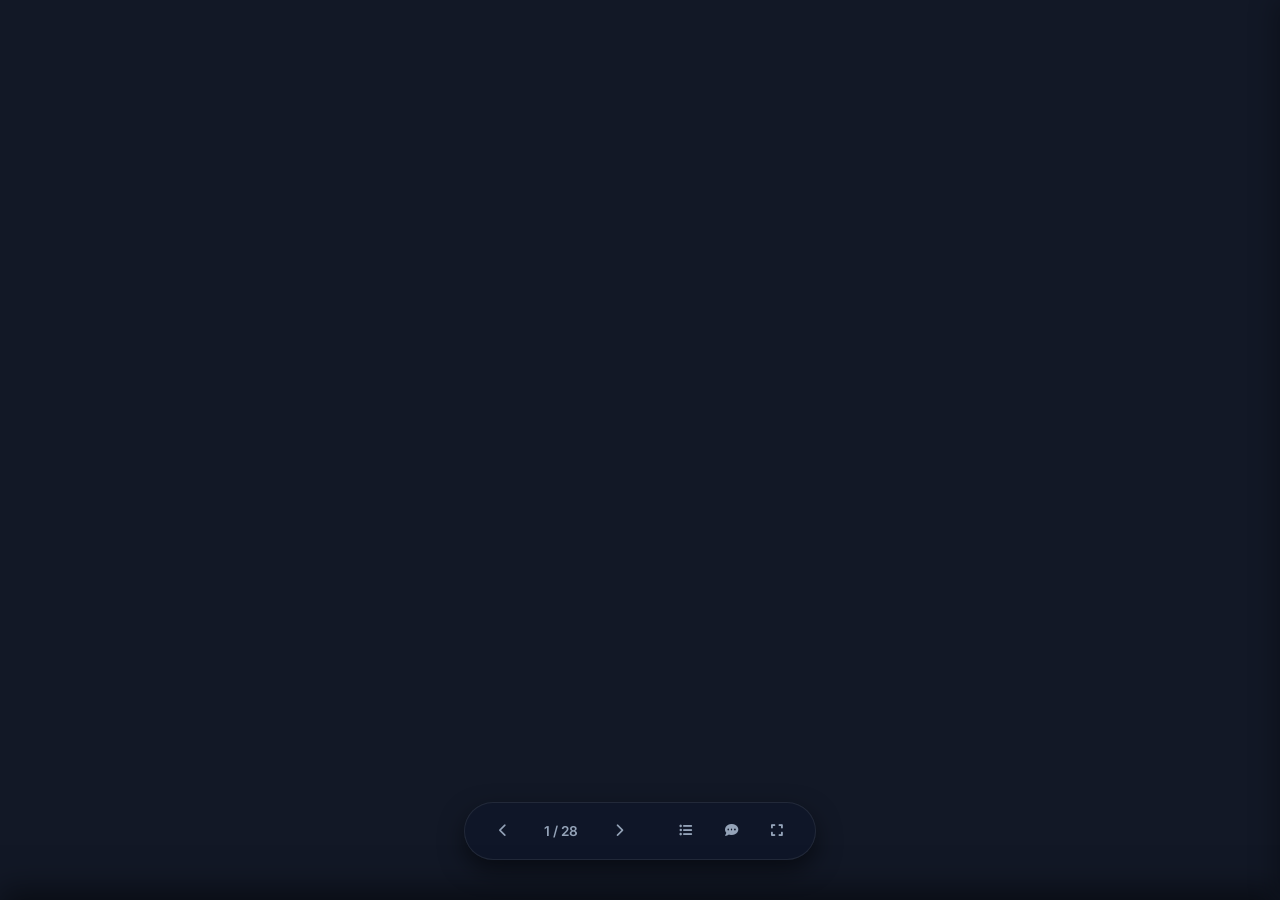
==== modul1/index.html @ 4d589148 "Initial commit: Workshop AI Hub with 4 Modules" ====
<!DOCTYPE html>
<html lang="id">
<head>
  <meta charset="UTF-8">
  <meta name="viewport" content="width=device-width, initial-scale=1.0">
  <title>Slide Interaktif Modul 3: Analisis Bibliometrik & Deteksi Research Gap</title>
  
  <!-- Fonts & Icons -->
  <link rel="preconnect" href="https://fonts.googleapis.com">
  <link rel="preconnect" href="https://fonts.gstatic.com" crossorigin>
  <link href="https://fonts.googleapis.com/css2?family=Inter:wght@300;400;500;600;700&family=Outfit:wght@400;500;600;700;800&family=Fira+Code:wght@400;500&display=swap" rel="stylesheet">
  <link rel="stylesheet" href="https://cdnjs.cloudflare.com/ajax/libs/font-awesome/6.4.0/css/all.min.css">
  
  <!-- Custom Stylesheet -->
  <link rel="stylesheet" href="style.css">
</head>
<body class="theme-dark">

  <div id="app-container" class="layout-presentation">
    
    <!-- 1. MAIN PRESENTATION AREA -->
    <main id="presentation-area">
      <div id="slide-container">
        <!-- Slide content will be rendered dynamically here via slides.js -->
        <div id="active-slide-wrapper"></div>
      </div>
      
      <!-- Slide Navigation Controls overlay -->
      <div id="nav-overlay">
        <div class="nav-control-group">
          <button id="btn-prev" class="nav-btn" title="Slide Sebelumnya (Panah Kiri)"><i class="fa-solid fa-chevron-left"></i></button>
          <span id="slide-indicator">1 / 28</span>
          <button id="btn-next" class="nav-btn" title="Slide Selanjutnya (Panah Kanan / Spasi)"><i class="fa-solid fa-chevron-right"></i></button>
        </div>
        
        <div class="nav-control-group">
          <button id="btn-drawer-toggle" class="nav-btn" title="Daftar Slide"><i class="fa-solid fa-list-ul"></i></button>
          <button id="btn-notes-toggle" class="nav-btn" title="Tampilkan Catatan Presenter"><i class="fa-solid fa-comment-dots"></i></button>
          <button id="btn-fullscreen" class="nav-btn" title="Layar Penuh (F)"><i class="fa-solid fa-expand"></i></button>
        </div>
      </div>
    </main>
    
    <!-- 2. PRESENTER NOTES PANEL (Toggleable Sidebar) -->
    <aside id="presenter-panel" class="hidden">
      <div class="panel-header">
        <h3><i class="fa-solid fa-chalkboard-user"></i> Presenter Hub</h3>
        <button id="btn-close-notes" class="close-btn"><i class="fa-solid fa-xmark"></i></button>
      </div>
      <div class="panel-content">
        <div class="notes-section">
          <h4><i class="fa-solid fa-comments"></i> 💬 Diskusi Pemantik</h4>
          <div id="discussion-note-box" class="note-box discussion">
            <!-- Rendered dynamically -->
          </div>
        </div>
        <div class="notes-section">
          <h4><i class="fa-solid fa-microphone"></i> 🎤 Catatan Pembicara</h4>
          <div id="speaker-note-box" class="note-box speaker">
            <!-- Rendered dynamically -->
          </div>
        </div>
        <div class="notes-section">
          <h4><i class="fa-solid fa-circle-info"></i> 📊 Data & Referensi</h4>
          <div id="reference-note-box" class="note-box reference">
            <!-- Rendered dynamically -->
          </div>
        </div>
      </div>
    </aside>

    <!-- 3. SLIDE DRAWER (Slide List / Thumbnails Navigation) -->
    <div id="slide-drawer" class="drawer-hidden">
      <div class="drawer-header">
        <h3>Peta Navigasi Slide</h3>
        <button id="btn-close-drawer" class="close-btn"><i class="fa-solid fa-xmark"></i></button>
      </div>
      <div id="drawer-list" class="drawer-content">
        <!-- Rendered dynamically -->
      </div>
    </div>
    
  </div>

  <!-- Slide Data and Presentation Engine -->
  <script src="slides.js"></script>
</body>
</html>
---- modul1/style.css ----
/* ==========================================================================
   INTERACTIVE PRESENTATION SYSTEM - CUSTOM STYLESHEET
   Aesthetics: Canva Midnight / Deep Space (Premium Dark Mode)
   ========================================================================== */

:root {
  --bg-main: #0B0F19;
  --bg-slide: #121826;
  --bg-card: rgba(30, 41, 59, 0.7);
  --bg-card-hover: rgba(30, 41, 59, 0.9);
  
  --border-color: rgba(255, 255, 255, 0.08);
  --border-active: #0ea5e9;
  
  --text-main: #f1f5f9;
  --text-muted: #94a3b8;
  --text-dark: #0f172a;
  
  --accent-cyan: #06b6d4;
  --accent-blue: #3b82f6;
  --accent-sky: #0ea5e9;
  --accent-purple: #a855f7;
  --accent-emerald: #10b981;
  --accent-rose: #f43f5e;
  --accent-amber: #f59e0b;

  --font-title: 'Outfit', 'Inter', sans-serif;
  --font-body: 'Inter', sans-serif;
  --font-code: 'Fira Code', monospace;
  
  --shadow-premium: 0 10px 30px -10px rgba(0, 0, 0, 0.5), 0 1px 1px rgba(255, 255, 255, 0.05) inset;
  --transition-smooth: all 0.3s cubic-bezier(0.4, 0, 0.2, 1);
}

/* ==========================================================================
   RESET & BASICS
   ========================================================================== */
* {
  box-sizing: border-box;
  margin: 0;
  padding: 0;
  user-select: none;
}

body {
  background-color: var(--bg-main);
  color: var(--text-main);
  font-family: var(--font-body);
  overflow: hidden;
  height: 100vh;
  width: 100vw;
}

button {
  cursor: pointer;
  border: none;
  background: none;
  font-family: inherit;
  color: inherit;
}

/* ==========================================================================
   LAYOUT STRUCTURE
   ========================================================================== */
#app-container {
  display: flex;
  height: 100vh;
  width: 100vw;
  position: relative;
  overflow: hidden;
}

/* Presentation Main Area */
#presentation-area {
  flex: 1;
  display: flex;
  flex-direction: column;
  align-items: stretch;
  justify-content: stretch;
  position: relative;
  background-color: var(--bg-main);
  padding: 0;
  height: 100%;
  transition: var(--transition-smooth);
}

/* Slide viewport container (fills screen like a real website) */
#slide-container {
  width: 100%;
  height: 100%;
  background-color: var(--bg-slide);
  position: relative;
  overflow: hidden;
  display: flex;
  align-items: stretch;
  justify-content: stretch;
  transition: var(--transition-smooth);
}

/* Slide Wrapper */
#active-slide-wrapper {
  width: 100%;
  height: 100%;
  padding: 30px 50px 40px 50px;
  position: relative;
  display: flex;
  flex-direction: column;
  justify-content: space-between;
}

/* ==========================================================================
   MOCK WEBSITE HEADER NAV (Eric Kunto Style Integration)
   ========================================================================== */
.mock-web-header {
  display: flex;
  justify-content: space-between;
  align-items: center;
  padding: 10px 0 15px 0;
  border-bottom: 1px solid rgba(255, 255, 255, 0.05);
  margin-bottom: 15px;
}

.mock-web-brand {
  display: flex;
  align-items: center;
  gap: 8px;
  font-family: var(--font-title);
  font-weight: 700;
  font-size: 1rem;
  color: var(--text-main);
}

.mock-web-brand i {
  color: var(--accent-sky);
}

.mock-web-nav {
  display: flex;
  gap: 15px;
}

.mock-web-link {
  font-family: var(--font-title);
  font-size: 0.8rem;
  font-weight: 500;
  color: var(--text-muted);
  padding: 4px 10px;
  border-radius: 4px;
  transition: var(--transition-smooth);
}

.mock-web-link:hover {
  color: var(--text-main);
  background: rgba(255,255,255,0.05);
}

.mock-web-link.active {
  color: var(--accent-sky);
  background: rgba(14, 165, 233, 0.1);
}

/* Sidebar Notes Panel */
#presenter-panel {
  width: 400px;
  background-color: #0f1524;
  border-left: 1px solid var(--border-color);
  display: flex;
  flex-direction: column;
  height: 100%;
  transition: var(--transition-smooth);
  z-index: 10;
  box-shadow: -5px 0 25px rgba(0,0,0,0.3);
}

#presenter-panel.hidden {
  margin-right: -400px;
}

.panel-header {
  padding: 20px;
  border-bottom: 1px solid var(--border-color);
  display: flex;
  justify-content: space-between;
  align-items: center;
}

.panel-header h3 {
  font-family: var(--font-title);
  font-size: 1.1rem;
  color: var(--accent-sky);
  display: flex;
  align-items: center;
  gap: 10px;
}

.panel-content {
  flex: 1;
  padding: 20px;
  overflow-y: auto;
  display: flex;
  flex-direction: column;
  gap: 20px;
}

.notes-section h4 {
  font-family: var(--font-title);
  font-size: 0.95rem;
  margin-bottom: 10px;
  color: var(--text-main);
  border-left: 3px solid var(--accent-blue);
  padding-left: 8px;
}

.note-box {
  background: rgba(255, 255, 255, 0.03);
  border: 1px solid var(--border-color);
  border-radius: 8px;
  padding: 12px 16px;
  font-size: 0.9rem;
  line-height: 1.5;
  color: var(--text-muted);
}

.note-box.discussion {
  border-color: rgba(245, 158, 11, 0.2);
  background: rgba(245, 158, 11, 0.02);
  color: #fbd38d;
}

.note-box ul {
  padding-left: 20px;
  margin-top: 5px;
}

.note-box li {
  margin-bottom: 6px;
}

.close-btn {
  color: var(--text-muted);
  font-size: 1.2rem;
  transition: var(--transition-smooth);
}

.close-btn:hover {
  color: var(--accent-rose);
}

/* ==========================================================================
   SLIDE TEMPLATE DESIGNS & CONTENT STYLING
   ========================================================================== */

/* Title & Subtitle Styling */
.slide-header {
  margin-bottom: 15px;
}

.slide-header h2 {
  font-family: var(--font-title);
  font-size: 2rem;
  font-weight: 800;
  background: linear-gradient(135deg, #ffffff 30%, #94a3b8 100%);
  -webkit-background-clip: text;
  -webkit-text-fill-color: transparent;
  letter-spacing: -0.5px;
}

.slide-header .slide-subtitle {
  font-size: 0.9rem;
  color: var(--accent-sky);
  margin-top: 3px;
  font-weight: 500;
}

.slide-body {
  flex: 1;
  display: flex;
  flex-direction: column;
  justify-content: center;
  gap: 15px;
}

.slide-footer {
  display: flex;
  justify-content: space-between;
  align-items: center;
  font-size: 0.75rem;
  color: var(--text-muted);
  border-top: 1px solid rgba(255, 255, 255, 0.05);
  padding-top: 12px;
  margin-top: 15px;
}

/* Template: Cover Slide */
.slide-layout-cover {
  display: flex;
  flex-direction: column;
  justify-content: center;
  align-items: center;
  text-align: center;
  height: 100%;
}

.slide-layout-cover h1 {
  font-family: var(--font-title);
  font-size: 3.2rem;
  font-weight: 800;
  line-height: 1.15;
  background: linear-gradient(135deg, #ffffff 40%, var(--accent-sky) 100%);
  -webkit-background-clip: text;
  -webkit-text-fill-color: transparent;
  margin-bottom: 15px;
}

.slide-layout-cover p.subtitle {
  font-size: 1.3rem;
  color: var(--text-muted);
  margin-bottom: 35px;
}

.cover-meta {
  background: rgba(255,255,255,0.03);
  border: 1px solid var(--border-color);
  padding: 12px 25px;
  border-radius: 12px;
  font-size: 0.9rem;
  color: var(--accent-cyan);
}

/* Template: Two Column Grid */
.slide-grid-2 {
  display: grid;
  grid-template-columns: 1fr 1fr;
  gap: 30px;
  align-items: center;
  height: 100%;
}

.grid-col {
  display: flex;
  flex-direction: column;
  gap: 12px;
}

/* MOCK SEARCH BOX AGENDA (Eric Kunto Style) */
.search-agenda-container {
  display: flex;
  flex-direction: column;
  align-items: center;
  justify-content: center;
  height: 100%;
  gap: 15px;
}

.search-agenda-box {
  width: 90%;
  max-width: 550px;
  background: #ffffff;
  border-radius: 24px;
  border: 1px solid #dfe1e5;
  padding: 10px 18px;
  display: flex;
  align-items: center;
  gap: 12px;
  box-shadow: 0 4px 15px rgba(0,0,0,0.1);
  color: #202124;
}

.search-agenda-box i {
  color: #70757a;
  font-size: 1.1rem;
}

.search-agenda-input {
  flex: 1;
  font-family: var(--font-body);
  font-size: 0.95rem;
  color: #202124;
  font-weight: 500;
  border: none;
  background: transparent;
  outline: none;
}

.search-agenda-dropdown {
  width: 90%;
  max-width: 550px;
  background: #ffffff;
  border-radius: 16px;
  box-shadow: 0 10px 25px rgba(0,0,0,0.3);
  border: 1px solid #dfe1e5;
  overflow: hidden;
  display: flex;
  flex-direction: column;
}

.search-agenda-item {
  display: flex;
  align-items: center;
  gap: 15px;
  padding: 10px 20px;
  color: #3c4043;
  font-size: 0.85rem;
  font-weight: 500;
  cursor: pointer;
  border-bottom: 1px solid #f1f3f4;
  transition: background 0.2s;
}

.search-agenda-item:last-child {
  border-bottom: none;
}

.search-agenda-item:hover {
  background: #f1f3f4;
}

.search-agenda-item i {
  color: #9aa0a6;
  font-size: 0.95rem;
}

.search-agenda-item strong {
  color: #1a0dab;
}

/* CLOSING PROFILE CARD (Eric Kunto Style) */
.profile-card-container {
  display: grid;
  grid-template-columns: 220px 1fr;
  gap: 30px;
  align-items: center;
  background: rgba(30, 41, 59, 0.4);
  border: 1px solid var(--border-color);
  border-radius: 16px;
  padding: 25px;
  box-shadow: var(--shadow-premium);
}

.profile-card-photo {
  width: 100%;
  aspect-ratio: 1;
  border-radius: 50%;
  border: 4px solid var(--accent-sky);
  background: radial-gradient(circle, var(--accent-blue) 0%, var(--bg-main) 100%);
  display: flex;
  align-items: center;
  justify-content: center;
  font-size: 5rem;
  color: var(--text-main);
  box-shadow: 0 0 20px rgba(14, 165, 233, 0.3);
}

.profile-card-info {
  display: flex;
  flex-direction: column;
  gap: 12px;
}

.profile-card-name {
  font-family: var(--font-title);
  font-size: 1.6rem;
  font-weight: 800;
  color: var(--text-main);
}

.profile-card-title {
  font-size: 0.95rem;
  color: var(--accent-cyan);
  font-weight: 600;
  margin-top: -5px;
}

.profile-card-details {
  display: grid;
  grid-template-columns: 1fr 1fr;
  gap: 10px;
  font-size: 0.8rem;
  color: var(--text-muted);
}

.profile-card-detail-item {
  display: flex;
  align-items: center;
  gap: 8px;
}

.profile-card-detail-item i {
  color: var(--accent-sky);
}

/* Tables Styling */
table.premium-table {
  width: 100%;
  border-collapse: collapse;
  margin-top: 10px;
  font-size: 0.9rem;
  box-shadow: 0 4px 6px -1px rgba(0,0,0,0.1);
  border-radius: 8px;
  overflow: hidden;
}

table.premium-table th {
  background-color: rgba(14, 165, 233, 0.15);
  color: var(--accent-sky);
  font-family: var(--font-title);
  font-weight: 600;
  text-align: left;
  padding: 12px 16px;
  border-bottom: 2px solid rgba(14, 165, 233, 0.3);
}

table.premium-table td {
  padding: 12px 16px;
  border-bottom: 1px solid rgba(255,255,255,0.04);
  background-color: rgba(30, 41, 59, 0.3);
  color: var(--text-main);
}

table.premium-table tr:hover td {
  background-color: rgba(30, 41, 59, 0.5);
}

table.premium-table tr:last-child td {
  border-bottom: none;
}

/* Card components */
.stat-card-row {
  display: flex;
  gap: 20px;
  justify-content: space-between;
  width: 100%;
}

.stat-card {
  flex: 1;
  background: var(--bg-card);
  border: 1px solid var(--border-color);
  border-radius: 12px;
  padding: 20px;
  text-align: center;
  transition: var(--transition-smooth);
}

.stat-card:hover {
  transform: translateY(-5px);
  background: var(--bg-card-hover);
  border-color: rgba(14, 165, 233, 0.4);
}

.stat-val {
  font-family: var(--font-title);
  font-size: 2.2rem;
  font-weight: 800;
  color: var(--accent-sky);
  margin-bottom: 5px;
}

.stat-lbl {
  font-size: 0.85rem;
  color: var(--text-muted);
  text-transform: uppercase;
  letter-spacing: 0.5px;
}

/* Code block terminal */
.terminal-block {
  background-color: #080c14;
  border: 1px solid var(--border-color);
  border-radius: 10px;
  padding: 20px;
  position: relative;
  font-family: var(--font-code);
  font-size: 0.85rem;
  color: #a7f3d0;
  overflow: auto;
  line-height: 1.6;
}

.terminal-header {
  position: absolute;
  top: 8px;
  right: 12px;
  display: flex;
  gap: 6px;
}

.terminal-dot {
  width: 8px;
  height: 8px;
  border-radius: 50%;
}
.dot-red { background-color: #ef4444; }
.dot-yellow { background-color: #f59e0b; }
.dot-green { background-color: #10b981; }

.btn-copy {
  position: absolute;
  bottom: 8px;
  right: 12px;
  background: rgba(255,255,255,0.05);
  border: 1px solid var(--border-color);
  border-radius: 4px;
  padding: 4px 8px;
  font-size: 0.75rem;
  color: var(--text-muted);
  transition: var(--transition-smooth);
}

.btn-copy:hover {
  background: rgba(255,255,255,0.15);
  color: var(--text-main);
}

/* Bullet lists styling */
ul.slide-list {
  list-style: none;
  display: flex;
  flex-direction: column;
  gap: 12px;
}

ul.slide-list li {
  position: relative;
  padding-left: 28px;
  font-size: 1.05rem;
  line-height: 1.5;
  color: var(--text-main);
}

ul.slide-list li::before {
  content: "\f058"; /* check-circle standard */
  font-family: "Font Awesome 6 Free";
  font-weight: 900;
  position: absolute;
  left: 0;
  color: var(--accent-sky);
  font-size: 1.1rem;
}

ul.slide-list.list-cross li::before {
  content: "\f057"; /* times-circle */
  color: var(--accent-rose);
}

ul.slide-list.list-bullet li::before {
  content: "\f111"; /* small bullet */
  font-size: 0.6rem;
  top: 4px;
  color: var(--accent-cyan);
}

/* Quote box block */
.quote-box {
  border-left: 4px solid var(--accent-blue);
  background: rgba(59, 130, 246, 0.05);
  padding: 20px;
  border-radius: 0 12px 12px 0;
  font-style: italic;
  line-height: 1.6;
  margin: 10px 0;
}

/* ==========================================================================
   NAVIGATION OVERLAY
   ========================================================================== */
#nav-overlay {
  position: absolute;
  bottom: 40px;
  left: 50%;
  transform: translateX(-50%);
  background: rgba(15, 23, 42, 0.8);
  backdrop-filter: blur(12px);
  border: 1px solid var(--border-color);
  padding: 10px 20px;
  border-radius: 30px;
  display: flex;
  gap: 30px;
  align-items: center;
  box-shadow: 0 10px 25px rgba(0,0,0,0.5);
  z-index: 5;
  transition: opacity 0.3s;
}

#presentation-area:hover #nav-overlay {
  opacity: 1;
}

/* Hide controls if mouse inactive, but keep simple design readable */
.nav-control-group {
  display: flex;
  gap: 10px;
  align-items: center;
}

.nav-btn {
  width: 36px;
  height: 36px;
  border-radius: 50%;
  display: flex;
  align-items: center;
  justify-content: center;
  color: var(--text-muted);
  transition: var(--transition-smooth);
}

.nav-btn:hover {
  background-color: rgba(255, 255, 255, 0.1);
  color: var(--text-main);
}

#slide-indicator {
  font-size: 0.85rem;
  color: var(--text-muted);
  font-weight: 600;
  min-width: 60px;
  text-align: center;
}

/* ==========================================================================
   SLIDE DRAWER (SLIDE LIST)
   ========================================================================== */
#slide-drawer {
  position: absolute;
  bottom: 0;
  left: 0;
  width: 100%;
  height: 250px;
  background-color: #0f1524;
  border-top: 1px solid var(--border-color);
  box-shadow: 0 -10px 30px rgba(0,0,0,0.5);
  z-index: 20;
  display: flex;
  flex-direction: column;
  transition: var(--transition-smooth);
}

#slide-drawer.drawer-hidden {
  transform: translateY(250px);
}

.drawer-header {
  padding: 15px 25px;
  border-bottom: 1px solid var(--border-color);
  display: flex;
  justify-content: space-between;
  align-items: center;
}

.drawer-header h3 {
  font-family: var(--font-title);
  font-size: 1rem;
  color: var(--text-main);
}

.drawer-content {
  flex: 1;
  display: flex;
  gap: 20px;
  padding: 20px 25px;
  overflow-x: auto;
  align-items: center;
}

/* Thumbnail Items */
.drawer-item {
  flex: 0 0 180px;
  height: 110px;
  background-color: var(--bg-slide);
  border: 2px solid var(--border-color);
  border-radius: 8px;
  padding: 10px;
  display: flex;
  flex-direction: column;
  justify-content: space-between;
  cursor: pointer;
  transition: var(--transition-smooth);
}

.drawer-item:hover {
  transform: translateY(-5px);
  border-color: rgba(14, 165, 233, 0.4);
}

.drawer-item.active {
  border-color: var(--border-active);
  box-shadow: 0 0 10px rgba(14, 165, 233, 0.3);
}

.drawer-item-num {
  font-size: 0.75rem;
  font-weight: 700;
  color: var(--accent-sky);
}

.drawer-item-title {
  font-size: 0.75rem;
  line-height: 1.3;
  color: var(--text-main);
  font-weight: 500;
  display: -webkit-box;
  -webkit-line-clamp: 3;
  -webkit-box-orient: vertical;
  overflow: hidden;
}

/* ==========================================================================
   INTERACTIVE WIDGETS
   ========================================================================== */

/* WIDGET 1: Query Builder */
.query-builder-widget {
  background: var(--bg-card);
  border: 1px solid var(--border-color);
  border-radius: 12px;
  padding: 20px;
  display: flex;
  flex-direction: column;
  gap: 15px;
}

.form-row {
  display: flex;
  gap: 15px;
}

.form-group {
  flex: 1;
  display: flex;
  flex-direction: column;
  gap: 6px;
}

.form-group label {
  font-size: 0.75rem;
  text-transform: uppercase;
  color: var(--text-muted);
  font-weight: 600;
}

.form-group input {
  background: rgba(0,0,0,0.25);
  border: 1px solid var(--border-color);
  border-radius: 6px;
  padding: 8px 12px;
  color: var(--text-main);
  font-family: inherit;
  font-size: 0.85rem;
}

.form-group input:focus {
  border-color: var(--border-active);
  outline: none;
}

/* WIDGET 2: VOSviewer Interactive Map */
.vos-widget-container {
  display: flex;
  flex-direction: column;
  height: 100%;
  gap: 15px;
}

.vos-tabs {
  display: flex;
  gap: 10px;
  border-bottom: 1px solid var(--border-color);
  padding-bottom: 5px;
}

.vos-tab-btn {
  padding: 8px 16px;
  border-radius: 6px 6px 0 0;
  font-family: var(--font-title);
  font-size: 0.85rem;
  color: var(--text-muted);
  transition: var(--transition-smooth);
}

.vos-tab-btn:hover {
  color: var(--text-main);
  background: rgba(255,255,255,0.03);
}

.vos-tab-btn.active {
  color: var(--text-main);
  background: rgba(14, 165, 233, 0.15);
  border-bottom: 2px solid var(--accent-sky);
}

.vos-map-canvas {
  flex: 1;
  background-color: #030712;
  border: 1px solid var(--border-color);
  border-radius: 8px;
  position: relative;
  overflow: hidden;
  min-height: 250px;
}

.vos-node {
  position: absolute;
  border-radius: 50%;
  display: flex;
  align-items: center;
  justify-content: center;
  color: #000;
  font-weight: 700;
  font-size: 0.65rem;
  text-align: center;
  cursor: pointer;
  transition: all 0.5s ease;
  box-shadow: 0 4px 6px rgba(0,0,0,0.3);
}

.vos-node span {
  display: block;
  width: 100%;
  overflow: hidden;
  text-overflow: ellipsis;
  white-space: nowrap;
  padding: 0 4px;
}

.vos-line {
  position: absolute;
  background-color: rgba(255,255,255,0.15);
  height: 1px;
  transform-origin: top left;
  pointer-events: none;
  z-index: 1;
  transition: all 0.5s ease;
}

.vos-sidebar-info {
  background: var(--bg-card);
  border: 1px solid var(--border-color);
  border-radius: 8px;
  padding: 12px;
  font-size: 0.8rem;
  color: var(--text-muted);
}

.vos-sidebar-info h5 {
  font-family: var(--font-title);
  color: var(--accent-sky);
  margin-bottom: 5px;
}

/* WIDGET 3: Data Cleaning Game */
.cleaning-widget {
  background: var(--bg-card);
  border: 1px solid var(--border-color);
  border-radius: 12px;
  padding: 20px;
}

.cleaning-row {
  display: flex;
  align-items: center;
  justify-content: space-between;
  padding: 10px;
  border-bottom: 1px solid rgba(255,255,255,0.04);
  font-size: 0.85rem;
}

.cleaning-row:last-child {
  border-bottom: none;
}

.cleaning-dirty {
  font-family: var(--font-code);
  color: var(--accent-rose);
}

.cleaning-btn {
  background: rgba(16, 185, 129, 0.15);
  border: 1px solid rgba(16, 185, 129, 0.3);
  color: var(--accent-emerald);
  padding: 4px 10px;
  border-radius: 4px;
  font-size: 0.75rem;
  transition: var(--transition-smooth);
}

.cleaning-btn:hover {
  background: var(--accent-emerald);
  color: var(--text-dark);
}

.cleaning-btn.merged {
  background: rgba(255,255,255,0.05);
  border-color: var(--border-color);
  color: var(--text-muted);
  cursor: default;
}

/* WIDGET 4: Interactive Checklist */
.interactive-checklist {
  display: flex;
  flex-direction: column;
  gap: 10px;
}

.checklist-item {
  display: flex;
  align-items: center;
  gap: 12px;
  background: rgba(255,255,255,0.02);
  border: 1px solid var(--border-color);
  border-radius: 8px;
  padding: 12px 16px;
  cursor: pointer;
  transition: var(--transition-smooth);
}

.checklist-item:hover {
  background: rgba(255,255,255,0.05);
}

.checklist-item.checked {
  border-color: rgba(16, 185, 129, 0.4);
  background: rgba(16, 185, 129, 0.03);
}

.checklist-item .checkbox-icon {
  font-size: 1.2rem;
  color: var(--text-muted);
  transition: var(--transition-smooth);
}

.checklist-item.checked .checkbox-icon {
  color: var(--accent-emerald);
}

.checklist-item-text {
  font-size: 0.9rem;
  line-height: 1.4;
}

.checklist-item.checked .checklist-item-text {
  text-decoration: line-through;
  color: var(--text-muted);
}
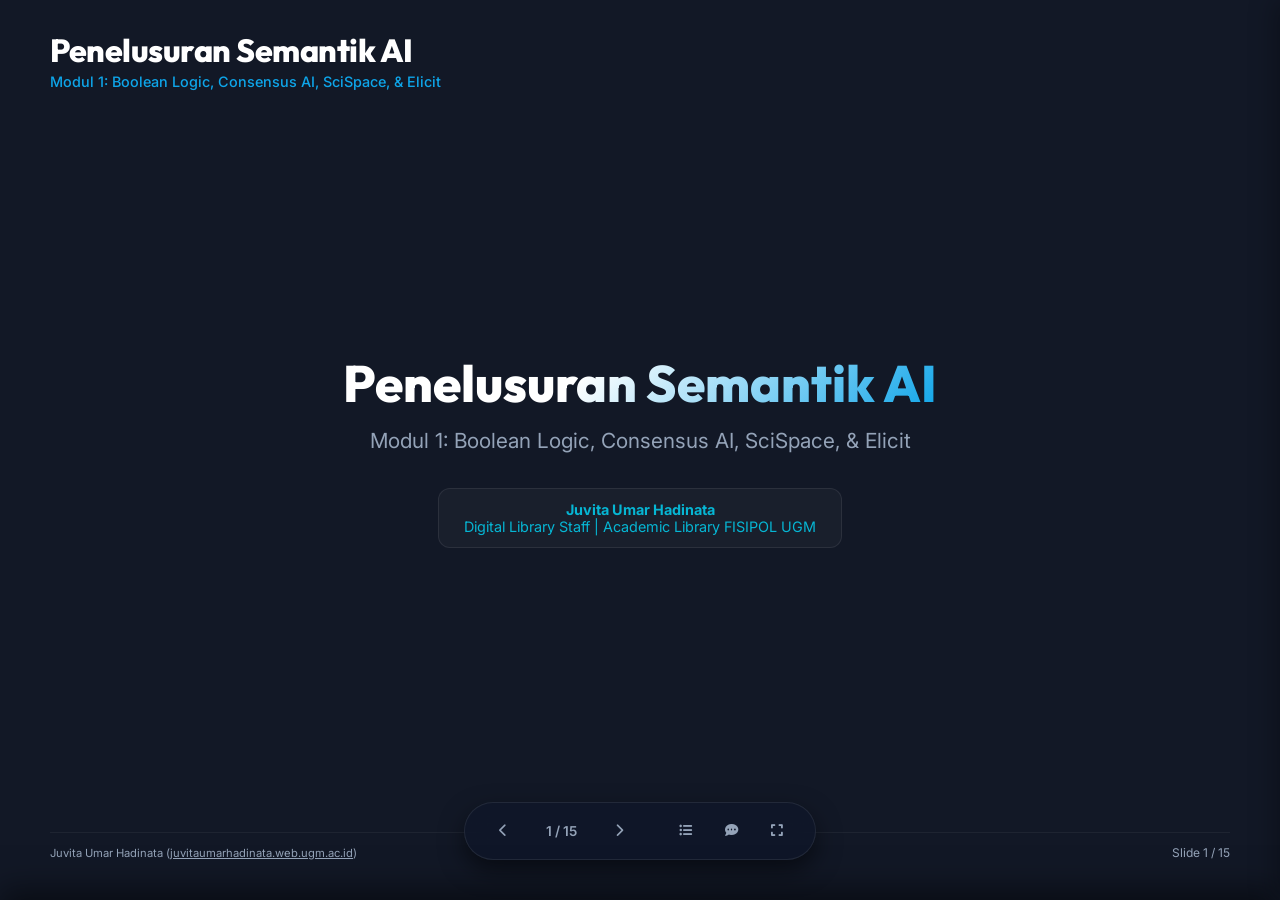
==== commit 6af37474: "chore: force cache bust for modul1 slides" ====
--- a/modul1/index.html
+++ b/modul1/index.html
@@ -3,7 +3,7 @@
 <head>
   <meta charset="UTF-8">
   <meta name="viewport" content="width=device-width, initial-scale=1.0">
-  <title>Slide Interaktif Modul 3: Analisis Bibliometrik & Deteksi Research Gap</title>
+  <title>Slide Interaktif Modul 1: Penelusuran Semantik AI</title>
   
   <!-- Fonts & Icons -->
   <link rel="preconnect" href="https://fonts.googleapis.com">
@@ -49,19 +49,19 @@
       </div>
       <div class="panel-content">
         <div class="notes-section">
-          <h4><i class="fa-solid fa-comments"></i> 💬 Diskusi Pemantik</h4>
+          <h4><i class="fa-solid fa-comments"></i> ðŸ’¬ Diskusi Pemantik</h4>
           <div id="discussion-note-box" class="note-box discussion">
             <!-- Rendered dynamically -->
           </div>
         </div>
         <div class="notes-section">
-          <h4><i class="fa-solid fa-microphone"></i> 🎤 Catatan Pembicara</h4>
+          <h4><i class="fa-solid fa-microphone"></i> ðŸŽ¤ Catatan Pembicara</h4>
           <div id="speaker-note-box" class="note-box speaker">
             <!-- Rendered dynamically -->
           </div>
         </div>
         <div class="notes-section">
-          <h4><i class="fa-solid fa-circle-info"></i> 📊 Data & Referensi</h4>
+          <h4><i class="fa-solid fa-circle-info"></i> ðŸ“Š Data & Referensi</h4>
           <div id="reference-note-box" class="note-box reference">
             <!-- Rendered dynamically -->
           </div>
@@ -83,6 +83,6 @@
   </div>
 
   <!-- Slide Data and Presentation Engine -->
-  <script src="slides.js"></script>
+  <script src="slides.js?v=4"></script>
 </body>
 </html>
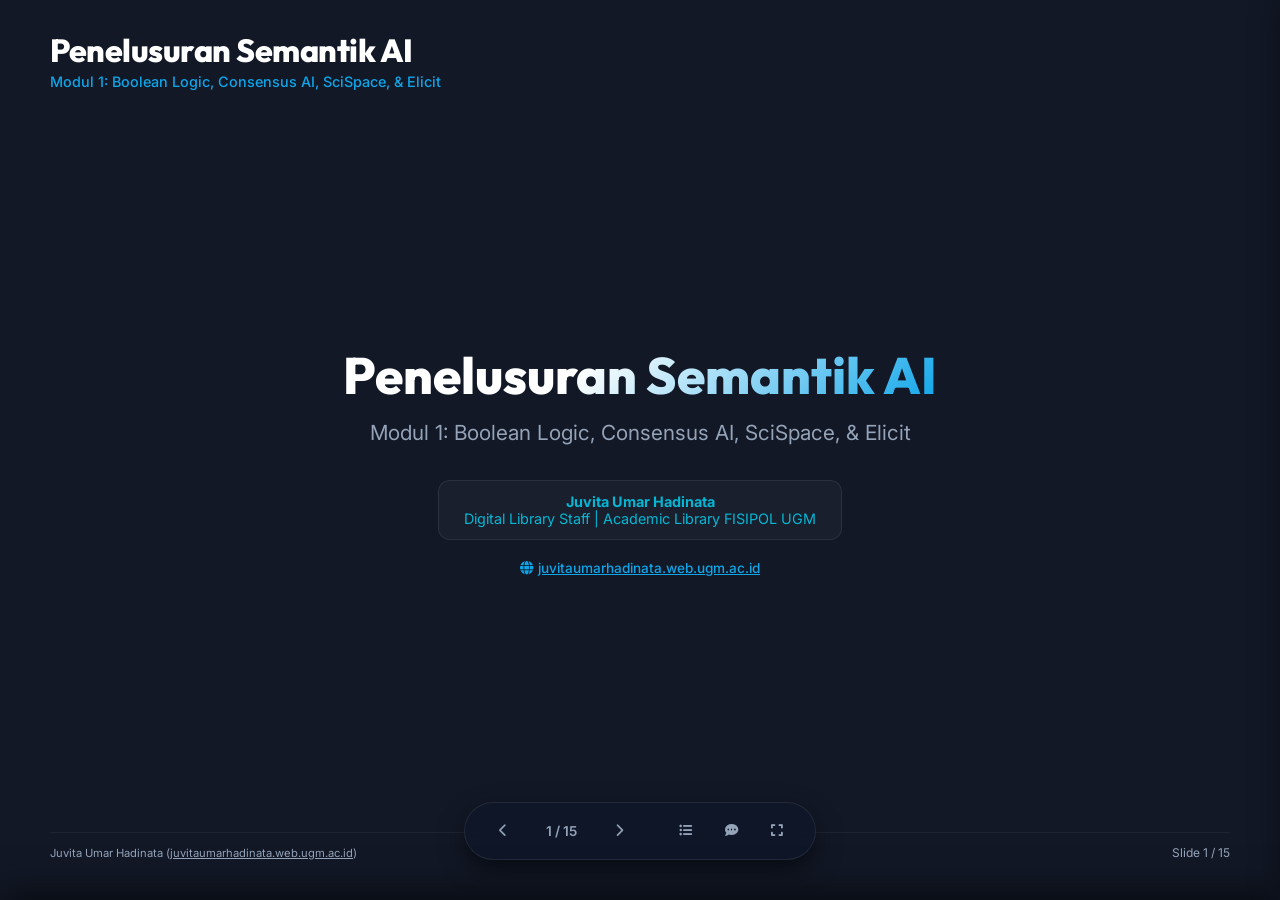
==== commit a3b57824: "feat: Enhance Modul 1 with interactive widgets, profile, UGM library focus, and Garuda portal" ====
--- a/modul1/index.html
+++ b/modul1/index.html
@@ -83,6 +83,6 @@
   </div>
 
   <!-- Slide Data and Presentation Engine -->
-  <script src="slides.js?v=4"></script>
+  <script src="slides.js?v=5"></script>
 </body>
 </html>
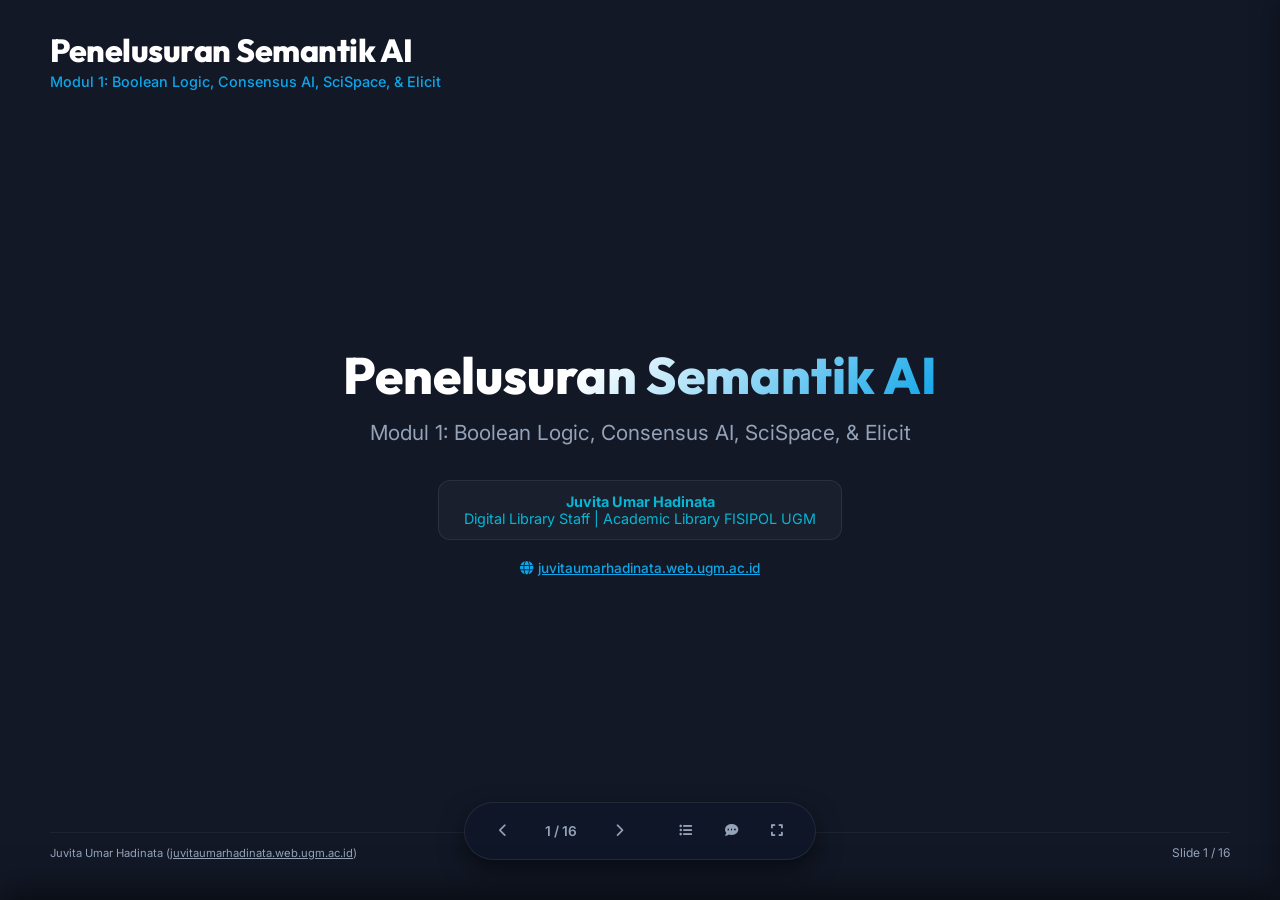
==== commit 6a4e6378: "fix: Resolve Modul 1 UI issues (font color, Elicit content, SVG syntax) and add references slide" ====
--- a/modul1/index.html
+++ b/modul1/index.html
@@ -83,6 +83,6 @@
   </div>
 
   <!-- Slide Data and Presentation Engine -->
-  <script src="slides.js?v=5"></script>
+  <script src="slides.js?v=7"></script>
 </body>
 </html>
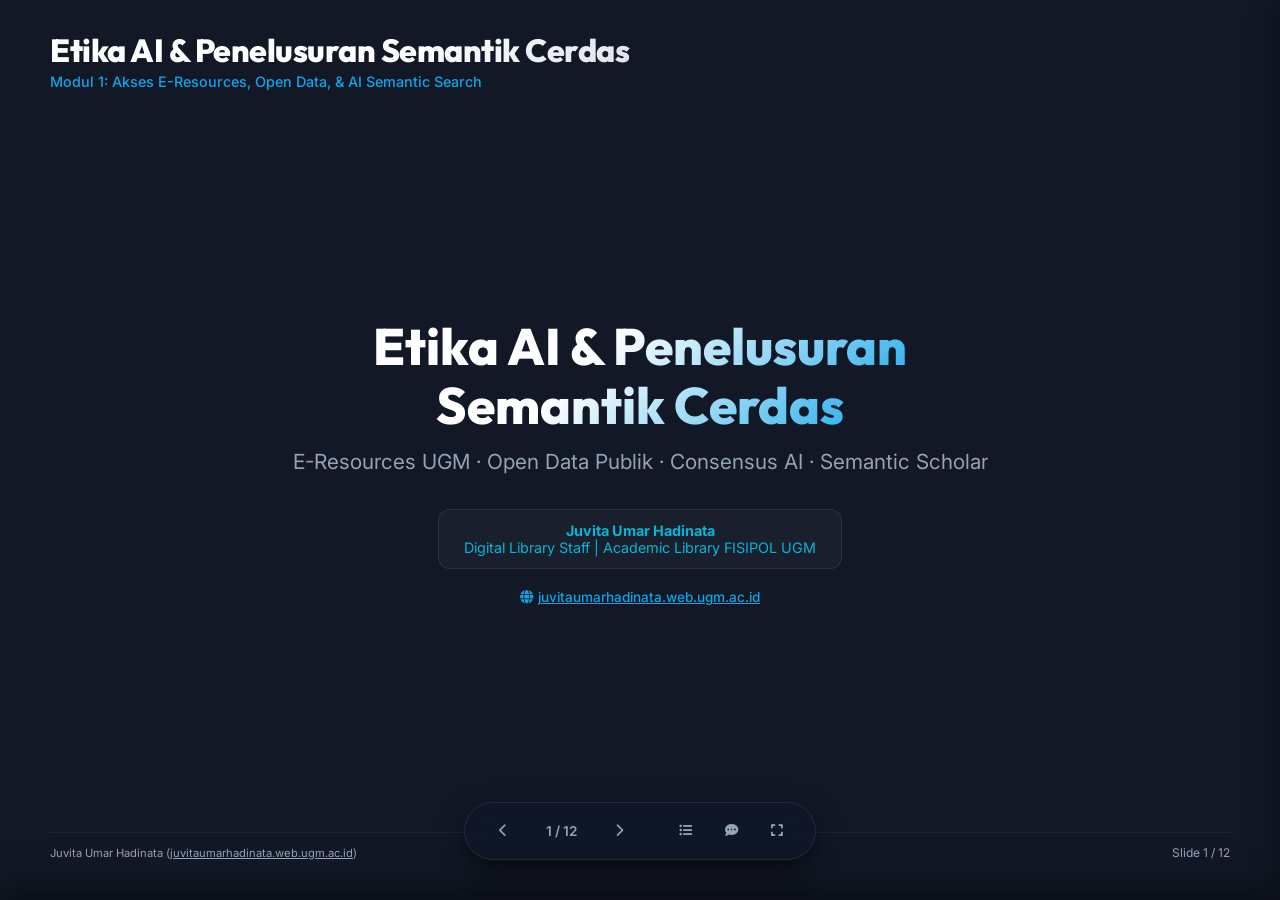
==== commit 210872b6: "Add interactive slides for Modul 1" ====
--- a/modul1/index.html
+++ b/modul1/index.html
@@ -3,7 +3,7 @@
 <head>
   <meta charset="UTF-8">
   <meta name="viewport" content="width=device-width, initial-scale=1.0">
-  <title>Slide Interaktif Modul 1: Penelusuran Semantik AI</title>
+  <title>Slide Interaktif Modul 1: Penelusuran Semantik AI & Open Data</title>
   
   <!-- Fonts & Icons -->
   <link rel="preconnect" href="https://fonts.googleapis.com">
@@ -11,7 +11,7 @@
   <link href="https://fonts.googleapis.com/css2?family=Inter:wght@300;400;500;600;700&family=Outfit:wght@400;500;600;700;800&family=Fira+Code:wght@400;500&display=swap" rel="stylesheet">
   <link rel="stylesheet" href="https://cdnjs.cloudflare.com/ajax/libs/font-awesome/6.4.0/css/all.min.css">
   
-  <!-- Custom Stylesheet -->
+  <!-- Custom Stylesheet (Reuses Modul 3 Style) -->
   <link rel="stylesheet" href="style.css">
 </head>
 <body class="theme-dark">
@@ -29,7 +29,7 @@
       <div id="nav-overlay">
         <div class="nav-control-group">
           <button id="btn-prev" class="nav-btn" title="Slide Sebelumnya (Panah Kiri)"><i class="fa-solid fa-chevron-left"></i></button>
-          <span id="slide-indicator">1 / 28</span>
+          <span id="slide-indicator">1 / ?</span>
           <button id="btn-next" class="nav-btn" title="Slide Selanjutnya (Panah Kanan / Spasi)"><i class="fa-solid fa-chevron-right"></i></button>
         </div>
         
@@ -49,22 +49,16 @@
       </div>
       <div class="panel-content">
         <div class="notes-section">
-          <h4><i class="fa-solid fa-comments"></i> ðŸ’¬ Diskusi Pemantik</h4>
-          <div id="discussion-note-box" class="note-box discussion">
-            <!-- Rendered dynamically -->
-          </div>
+          <h4><i class="fa-solid fa-comments"></i> 💬 Diskusi Pemantik</h4>
+          <div id="discussion-note-box" class="note-box discussion"></div>
         </div>
         <div class="notes-section">
-          <h4><i class="fa-solid fa-microphone"></i> ðŸŽ¤ Catatan Pembicara</h4>
-          <div id="speaker-note-box" class="note-box speaker">
-            <!-- Rendered dynamically -->
-          </div>
+          <h4><i class="fa-solid fa-microphone"></i> 🎤 Catatan Pembicara</h4>
+          <div id="speaker-note-box" class="note-box speaker"></div>
         </div>
         <div class="notes-section">
-          <h4><i class="fa-solid fa-circle-info"></i> ðŸ“Š Data & Referensi</h4>
-          <div id="reference-note-box" class="note-box reference">
-            <!-- Rendered dynamically -->
-          </div>
+          <h4><i class="fa-solid fa-circle-info"></i> 📊 Data & Referensi</h4>
+          <div id="reference-note-box" class="note-box reference"></div>
         </div>
       </div>
     </aside>
@@ -75,14 +69,12 @@
         <h3>Peta Navigasi Slide</h3>
         <button id="btn-close-drawer" class="close-btn"><i class="fa-solid fa-xmark"></i></button>
       </div>
-      <div id="drawer-list" class="drawer-content">
-        <!-- Rendered dynamically -->
-      </div>
+      <div id="drawer-list" class="drawer-content"></div>
     </div>
     
   </div>
 
-  <!-- Slide Data and Presentation Engine -->
-  <script src="slides.js?v=7"></script>
+  <!-- Slide Data and Presentation Engine specifically for Modul 1 -->
+  <script src="slides.js"></script>
 </body>
 </html>
